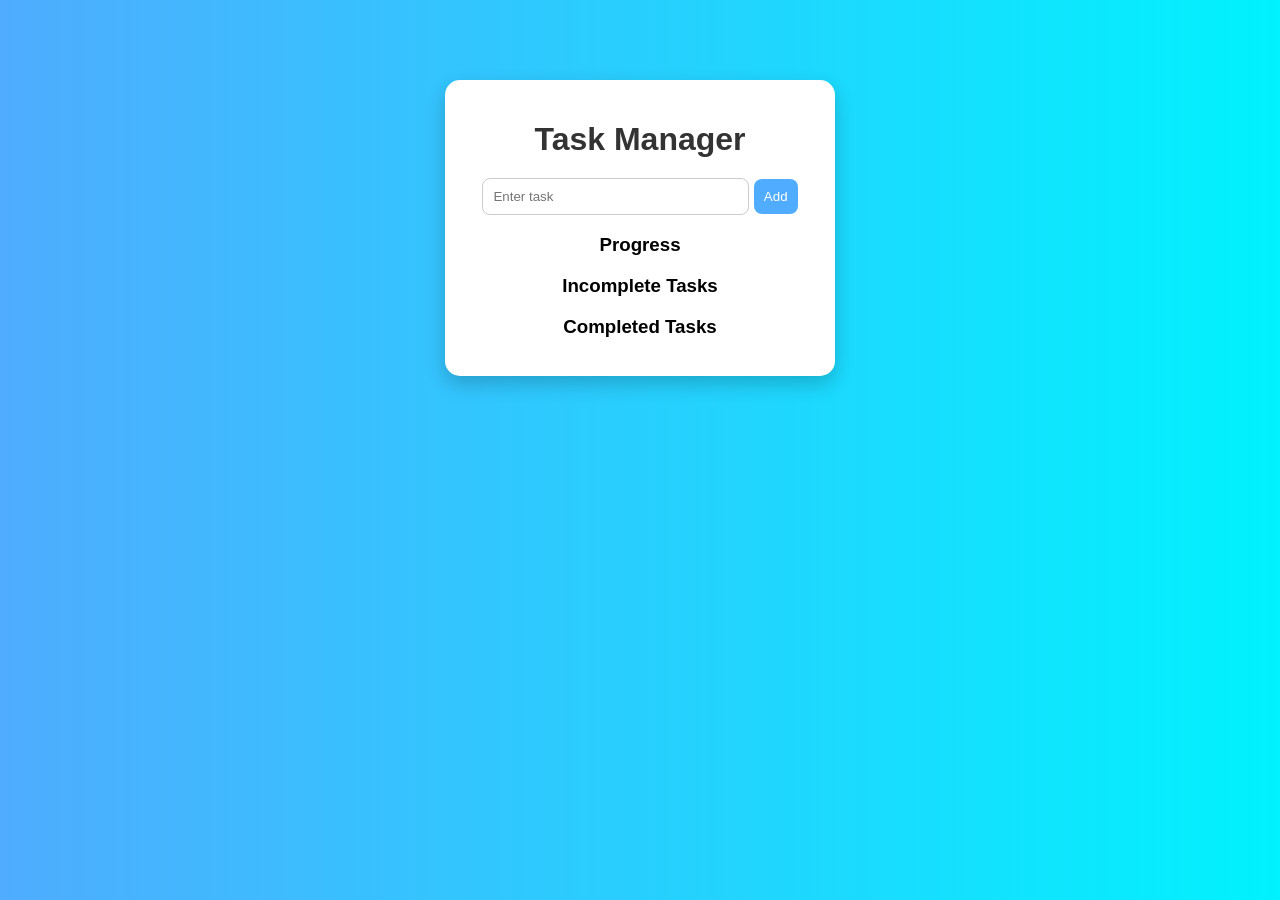
==== index.html @ 98252d56 "Frontend is almost done" ====
<!DOCTYPE html>
<html>
<head>
    <title>Advanced Task Manager</title>
    <link rel="stylesheet" href="style.css">
</head>

<body>

<div class="container">
    <h1>Task Manager</h1>

    <input type="text" id="taskInput" placeholder="Enter task">
    <button onclick="addTask()">Add</button>

    <h3>Progress</h3>
    <div class="progress-bar">
        <div id="progress"></div>
    </div>

    <h3>Incomplete Tasks</h3>
    <ul id="incompleteList"></ul>

    <h3>Completed Tasks</h3>
    <ul id="completeList"></ul>
</div>

<script>

let totalTasks = 0;
let completedTasks = 0;

function addTask() {
    let input = document.getElementById("taskInput");
    let text = input.value;

    if (text === "") return;

    totalTasks++;

    let li = document.createElement("li");
    li.textContent = text;

    // complete button
    let completeBtn = document.createElement("button");
    completeBtn.textContent = "✔";

    completeBtn.onclick = function () {
        document.getElementById("completeList").appendChild(li);
        completedTasks++;
        updateProgress();
        completeBtn.remove();
    };

    // delete button
    let deleteBtn = document.createElement("button");
    deleteBtn.textContent = "X";

    deleteBtn.onclick = function () {
        li.remove();
        totalTasks--;
        updateProgress();
    };

    li.appendChild(completeBtn);
    li.appendChild(deleteBtn);

    document.getElementById("incompleteList").appendChild(li);

    input.value = "";
    updateProgress();
}

function updateProgress() {
    let percent = totalTasks === 0 ? 0 : (completedTasks / totalTasks) * 100;
    document.getElementById("progress").style.width = percent + "%";
}

</script>

</body>
</html>
---- style.css ----
body {
    font-family: 'Segoe UI', sans-serif;
    background: linear-gradient(to right, #4facfe, #00f2fe);
    margin: 0;
    padding: 0;
}

.container {
    width: 350px;
    margin: 80px auto;
    background: white;
    padding: 20px;
    border-radius: 15px;
    box-shadow: 0 8px 20px rgba(0,0,0,0.2);
    text-align: center;
}

h1 {
    margin-bottom: 20px;
    color: #333;
}

input {
    padding: 10px;
    width: 70%;
    border: 1px solid #ccc;
    border-radius: 8px;
}

button {
    padding: 10px;
    border: none;
    border-radius: 8px;
    background: #4facfe;
    color: white;
    cursor: pointer;
    transition: 0.3s;
}

button:hover {
    background: #007bff;
    transform: scale(1.05);
}

ul {
    list-style: none;
    padding: 0;
}

li {
    background: #f1f1f1;
    margin-top: 10px;
    padding: 10px;
    border-radius: 8px;
    display: flex;
    justify-content: space-between;
}

li button {
    background: red;
}
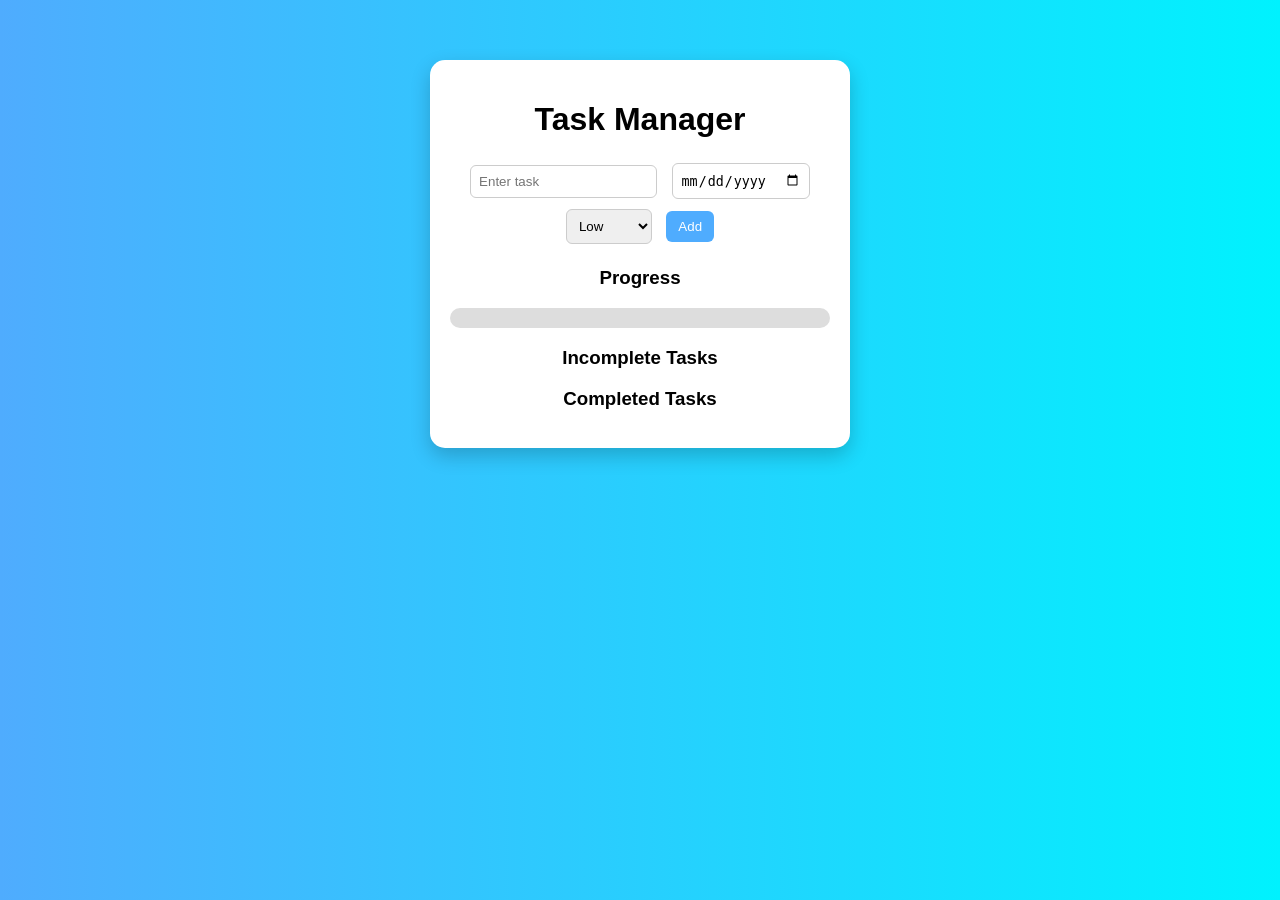
==== commit 09cfd6ea: "Added priority in task" ====
--- a/index.html
+++ b/index.html
@@ -11,6 +11,15 @@
     <h1>Task Manager</h1>
 
     <input type="text" id="taskInput" placeholder="Enter task">
+
+    <input type="date" id="dueDate">
+
+    <select id="priority">
+        <option value="low">Low</option>
+        <option value="medium">Medium</option>
+        <option value="high">High</option>
+    </select>
+
     <button onclick="addTask()">Add</button>
 
     <h3>Progress</h3>
@@ -32,18 +41,34 @@
 
 function addTask() {
     let input = document.getElementById("taskInput");
+    let dateInput = document.getElementById("dueDate");
+    let priorityInput = document.getElementById("priority");
+
     let text = input.value;
+    let dueDate = dateInput.value;
+    let priority = priorityInput.value;
 
-    if (text === "") return;
+    if (text === "") {
+        alert("Enter task!");
+        return;
+    }
 
     totalTasks++;
 
     let li = document.createElement("li");
-    li.textContent = text;
 
-    // complete button
+    let span = document.createElement("span");
+    span.innerHTML = text + 
+        "<br><small>📅 " + dueDate + " | ⚡ " + priority + "</small>";
+
+    // Priority color
+    if (priority === "high") li.style.borderLeft = "5px solid red";
+    else if (priority === "medium") li.style.borderLeft = "5px solid orange";
+    else li.style.borderLeft = "5px solid green";
+
+    // Complete button
     let completeBtn = document.createElement("button");
-    completeBtn.textContent = "✔";
+    completeBtn.innerHTML = "✔️";
 
     completeBtn.onclick = function () {
         document.getElementById("completeList").appendChild(li);
@@ -52,9 +77,9 @@
         completeBtn.remove();
     };
 
-    // delete button
+    // Delete button
     let deleteBtn = document.createElement("button");
-    deleteBtn.textContent = "X";
+    deleteBtn.innerHTML = "🗑️";
 
     deleteBtn.onclick = function () {
         li.remove();
@@ -62,12 +87,15 @@
         updateProgress();
     };
 
+    li.appendChild(span);
     li.appendChild(completeBtn);
     li.appendChild(deleteBtn);
 
     document.getElementById("incompleteList").appendChild(li);
 
     input.value = "";
+    dateInput.value = "";
+
     updateProgress();
 }
 
--- a/style.css
+++ b/style.css
@@ -6,8 +6,8 @@
 }
 
 .container {
-    width: 350px;
-    margin: 80px auto;
+    width: 380px;
+    margin: 60px auto;
     background: white;
     padding: 20px;
     border-radius: 15px;
@@ -17,20 +17,20 @@
 
 h1 {
     margin-bottom: 20px;
-    color: #333;
 }
 
-input {
-    padding: 10px;
-    width: 70%;
+input, select {
+    padding: 8px;
+    margin: 5px;
+    border-radius: 6px;
     border: 1px solid #ccc;
-    border-radius: 8px;
 }
 
 button {
-    padding: 10px;
+    padding: 8px 12px;
+    margin: 5px;
     border: none;
-    border-radius: 8px;
+    border-radius: 6px;
     background: #4facfe;
     color: white;
     cursor: pointer;
@@ -54,8 +54,30 @@
     border-radius: 8px;
     display: flex;
     justify-content: space-between;
+    align-items: center;
+    transition: 0.3s;
 }
 
-li button {
-    background: red;
+li:hover {
+    transform: scale(1.02);
+}
+
+.progress-bar {
+    width: 100%;
+    height: 20px;
+    background: #ddd;
+    border-radius: 10px;
+    margin-bottom: 15px;
+}
+
+#progress {
+    height: 100%;
+    width: 0%;
+    background: linear-gradient(to right, #00c853, #64dd17);
+    border-radius: 10px;
+    transition: width 0.3s;
+}
+
+small {
+    color: gray;
 }
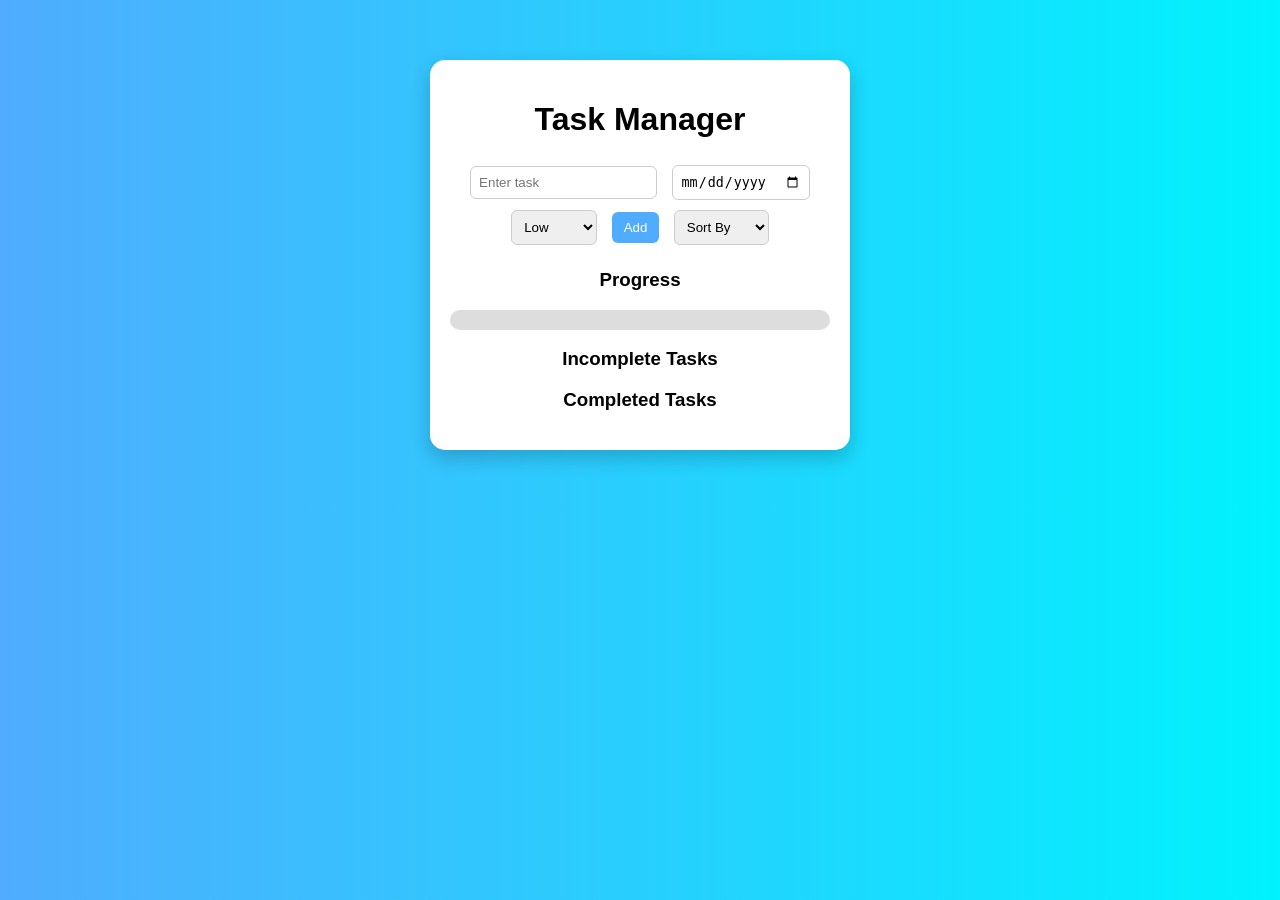
==== commit b0d546a7: "Java logic updated" ====
--- a/index.html
+++ b/index.html
@@ -1,7 +1,7 @@
 <!DOCTYPE html>
 <html>
 <head>
-    <title>Advanced Task Manager</title>
+    <title>Task Manager</title>
     <link rel="stylesheet" href="style.css">
 </head>
 
@@ -11,7 +11,6 @@
     <h1>Task Manager</h1>
 
     <input type="text" id="taskInput" placeholder="Enter task">
-
     <input type="date" id="dueDate">
 
     <select id="priority">
@@ -21,6 +20,13 @@
     </select>
 
     <button onclick="addTask()">Add</button>
+
+    <!-- SORT DROPDOWN -->
+    <select onchange="sortTasks(this.value)">
+        <option value="">Sort By</option>
+        <option value="priority">Priority</option>
+        <option value="date">Due Date</option>
+    </select>
 
     <h3>Progress</h3>
     <div class="progress-bar">
@@ -48,18 +54,27 @@
     let dueDate = dateInput.value;
     let priority = priorityInput.value;
 
-    if (text === "") {
-        alert("Enter task!");
-        return;
-    }
+    if (text === "") return;
 
     totalTasks++;
 
     let li = document.createElement("li");
 
+    // OVERDUE LOGIC
+    let today = new Date().toISOString().split("T")[0];
+    let isOverdue = dueDate && dueDate < today;
+
     let span = document.createElement("span");
-    span.innerHTML = text + 
-        "<br><small>📅 " + dueDate + " | ⚡ " + priority + "</small>";
+    span.innerHTML = text +
+        "<br><small>📅 " + dueDate +
+        " | ⚡ " + priority +
+        (isOverdue ? " | 🔴 Overdue" : "") +
+        "</small>";
+
+    // Highlight overdue
+    if (isOverdue) {
+        li.style.background = "#ffe6e6";
+    }
 
     // Priority color
     if (priority === "high") li.style.borderLeft = "5px solid red";
@@ -77,13 +92,16 @@
         completeBtn.remove();
     };
 
-    // Delete button
+    // Delete button (FIXED)
     let deleteBtn = document.createElement("button");
     deleteBtn.innerHTML = "🗑️";
 
     deleteBtn.onclick = function () {
+        if (li.parentElement.id === "completeList") {
+            completedTasks--;
+        }
+        totalTasks--;
         li.remove();
-        totalTasks--;
         updateProgress();
     };
 
@@ -104,6 +122,37 @@
     document.getElementById("progress").style.width = percent + "%";
 }
 
+// SORT FUNCTION
+function sortTasks(type) {
+
+    let list = document.getElementById("incompleteList");
+    let items = Array.from(list.children);
+
+    items.sort((a, b) => {
+
+        if (type === "priority") {
+            let p1 = a.innerText.includes("high") ? 3 :
+                     a.innerText.includes("medium") ? 2 : 1;
+
+            let p2 = b.innerText.includes("high") ? 3 :
+                     b.innerText.includes("medium") ? 2 : 1;
+
+            return p2 - p1;
+        }
+
+        if (type === "date") {
+            let d1 = a.innerText.match(/\d{4}-\d{2}-\d{2}/);
+            let d2 = b.innerText.match(/\d{4}-\d{2}-\d{2}/);
+
+            return new Date(d1) - new Date(d2);
+        }
+
+    });
+
+    list.innerHTML = "";
+    items.forEach(item => list.appendChild(item));
+}
+
 </script>
 
 </body>
--- a/style.css
+++ b/style.css
@@ -15,10 +15,6 @@
     text-align: center;
 }
 
-h1 {
-    margin-bottom: 20px;
-}
-
 input, select {
     padding: 8px;
     margin: 5px;
@@ -34,12 +30,10 @@
     background: #4facfe;
     color: white;
     cursor: pointer;
-    transition: 0.3s;
 }
 
 button:hover {
     background: #007bff;
-    transform: scale(1.05);
 }
 
 ul {
@@ -55,11 +49,6 @@
     display: flex;
     justify-content: space-between;
     align-items: center;
-    transition: 0.3s;
-}
-
-li:hover {
-    transform: scale(1.02);
 }
 
 .progress-bar {
@@ -67,17 +56,11 @@
     height: 20px;
     background: #ddd;
     border-radius: 10px;
-    margin-bottom: 15px;
 }
 
 #progress {
     height: 100%;
     width: 0%;
-    background: linear-gradient(to right, #00c853, #64dd17);
+    background: green;
     border-radius: 10px;
-    transition: width 0.3s;
-}
-
-small {
-    color: gray;
 }
